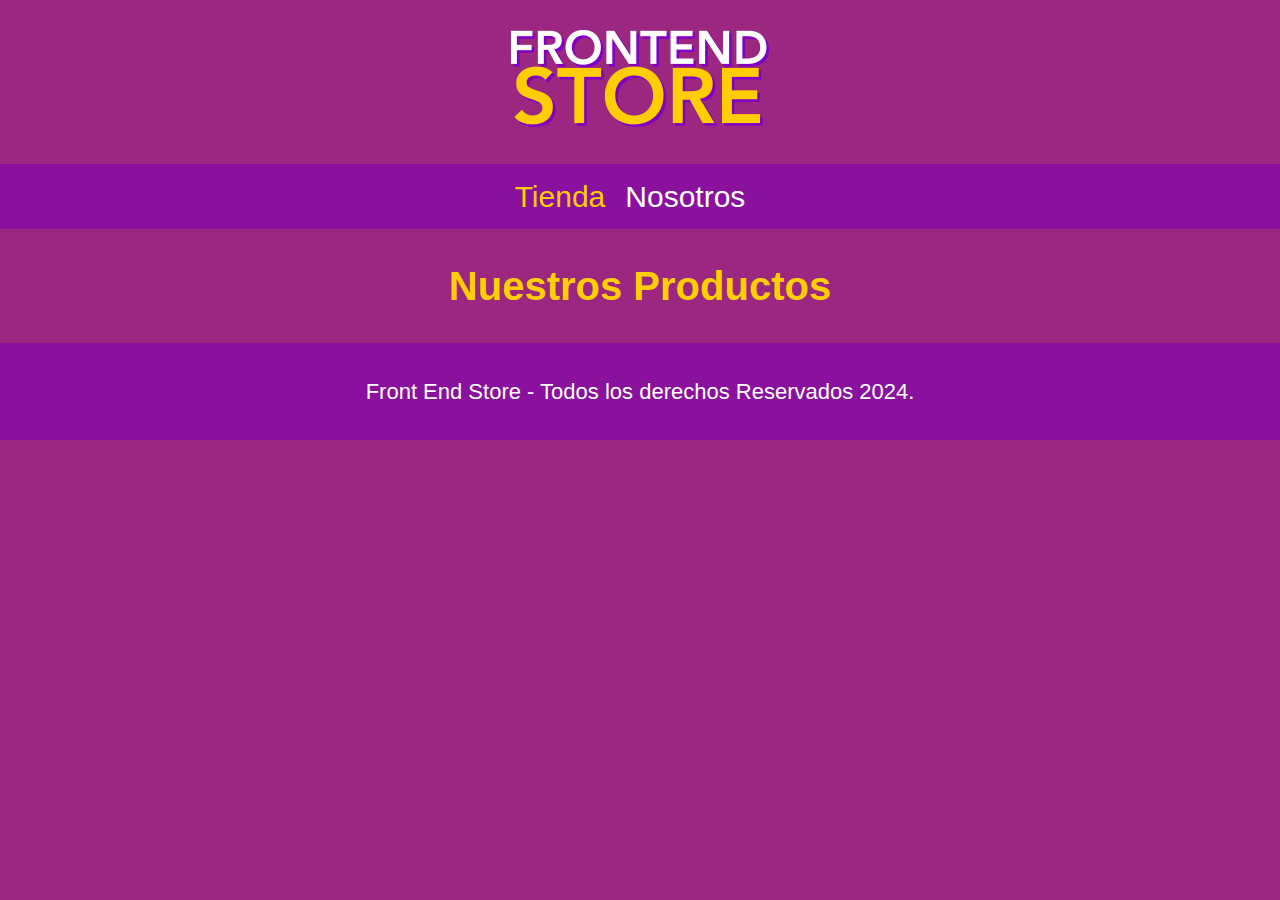
==== index.html @ cd3124ca "creacion proyecto" ====
<!DOCTYPE html>
<html lang="en">
<head>
    <meta charset="UTF-8">
    <meta name="viewport" content="width=device-width, initial-scale=1.0">
    <title>FrontEnd Store</title>
    <link rel="stylesheet" href="css/normalize.css">
    <link href="https: //fonts.googleapis.com/css2?family=Staatliches&display=swap" rel="stylesheet">
    <link rel="stylesheet" href="css/style.css">
</head>
<body>
    <header class="header">
        <a href="index.html">
            <img class="header__logo" src="img/logo.png" alt="LogoTipo" >
        </a>
    </header>
    <nav class="navegacion">
        <a class="navegacion__enlace navegacion__enlace--activo" href="index.html">Tienda</a>
        <a class="navegacion__enlace" href="nosotros.html">Nosotros</a>
    </nav>

    <main class="contenedor">
        <h1>Nuestros Productos</h1>
    </main>

    <footer class="footer">
        <p class="footer__texto">Front End Store - Todos los derechos Reservados 2024.</p>
    </footer>
    
</body>
</html>
---- css/style.css ----
:root {
    --primario: #9c2780;
    --primarioOscuro: #89119d;
    --secundario: #ffce00;
    --secundarioOscuro: rgb(233,287,2);
    --blanco: #fff;
    --negro: #000;

    --fuentePrincipal: "Staatliches", sans-serif;
}

html {
    box-sizing: border-box;
    font-size: 62.5%; /*con este font-size de 62.5 % 1rem queda valiendo 10 pixeles*/
  }
  *, *:before, *:after {
    box-sizing: inherit;
  }

  /** Globales **//*-----------------------------------------------------*/
  body {
    background-color: var(--primario);
    font-size: 1.6rem;
    line-height: 1.5;
  }

  p {/*configuramos los parrafos para que todos se vean iguales*/
    font-size: 1.8rem;
    font-family: Arial, Helvetica, sans-serif;
    color: var(--blanco);
  }
  
  a {
    text-decoration: none;
  }

  img {
    max-width: 100%;
  }

  .contenedor{
    max-width: 120rem;
    margin:0% auto;
  }
  h1, h2, h3 {
    text-align: center;
    color: var(--secundario);
    font-family: var(--fuentePrincipal);
  }

  h1 {
    font-size: 4rem;
  }
  h2 {
    font-size: 3.2rem;
  }
  h3 {
    font-size: 2.4rem;
  }

/** Header **/
.header {
    display: flex;
    justify-content: center;
}
.header__logo {
    margin:3rem 0;
}
/** Footer **/
.footer{
  background-color: var(--primarioOscuro);
  padding: 1rem 0;
  margin-top: 2rem;
}

.footer__texto{
  font-family: var(--fuentePrincipal);
  text-align: center;
  font-size: 2.2rem;
}

/** Navegacion **/

.navegacion {
    background-color: var(--primarioOscuro);
    padding: 1rem 0;
    display: flex;
    justify-content: center;
    /*gap: 2rem; * nueva forma de separacion**/
}
.navegacion__enlace {
    font-family: var(--fuentePrincipal);
    color: var(--blanco);
    font-size: 3rem;
    margin-right: 2rem;
}
.navegacion__enlace--activo,
.navegacion__enlace:hover{
    color: var(--secundario);
}
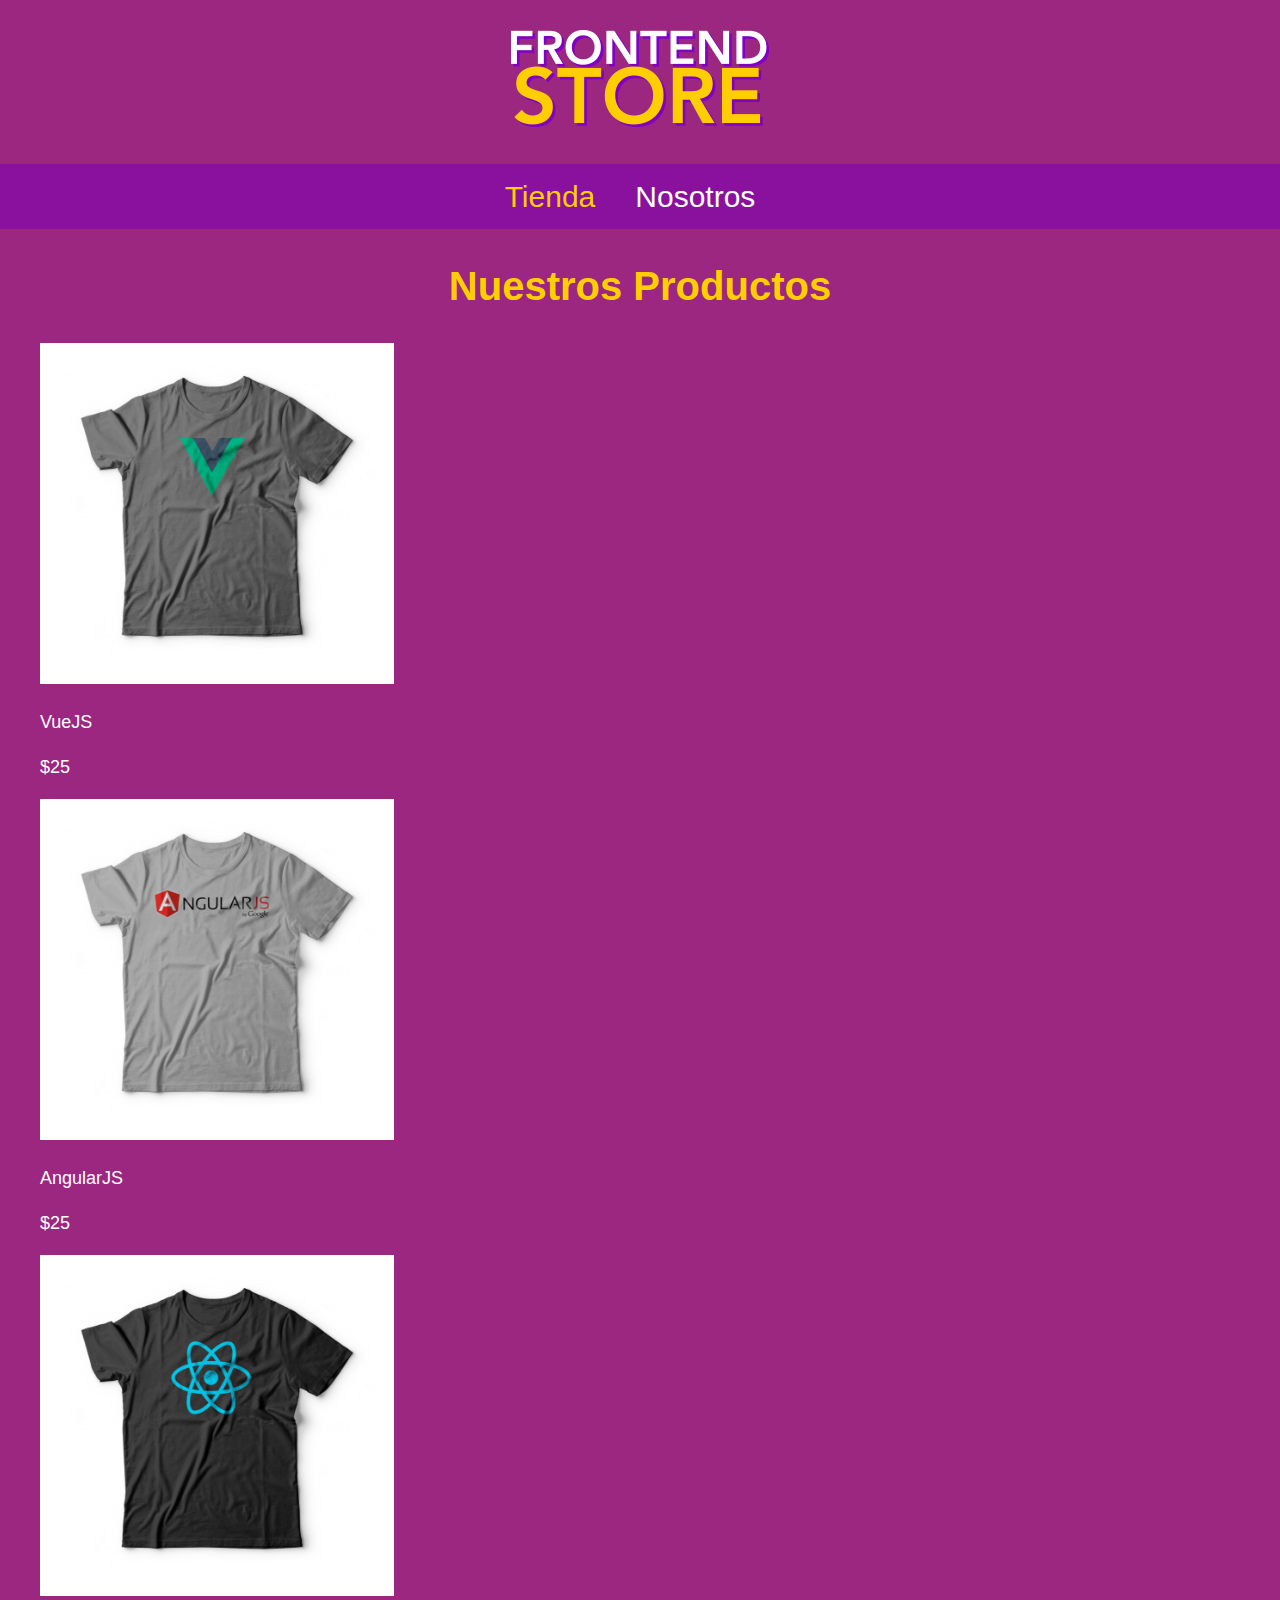
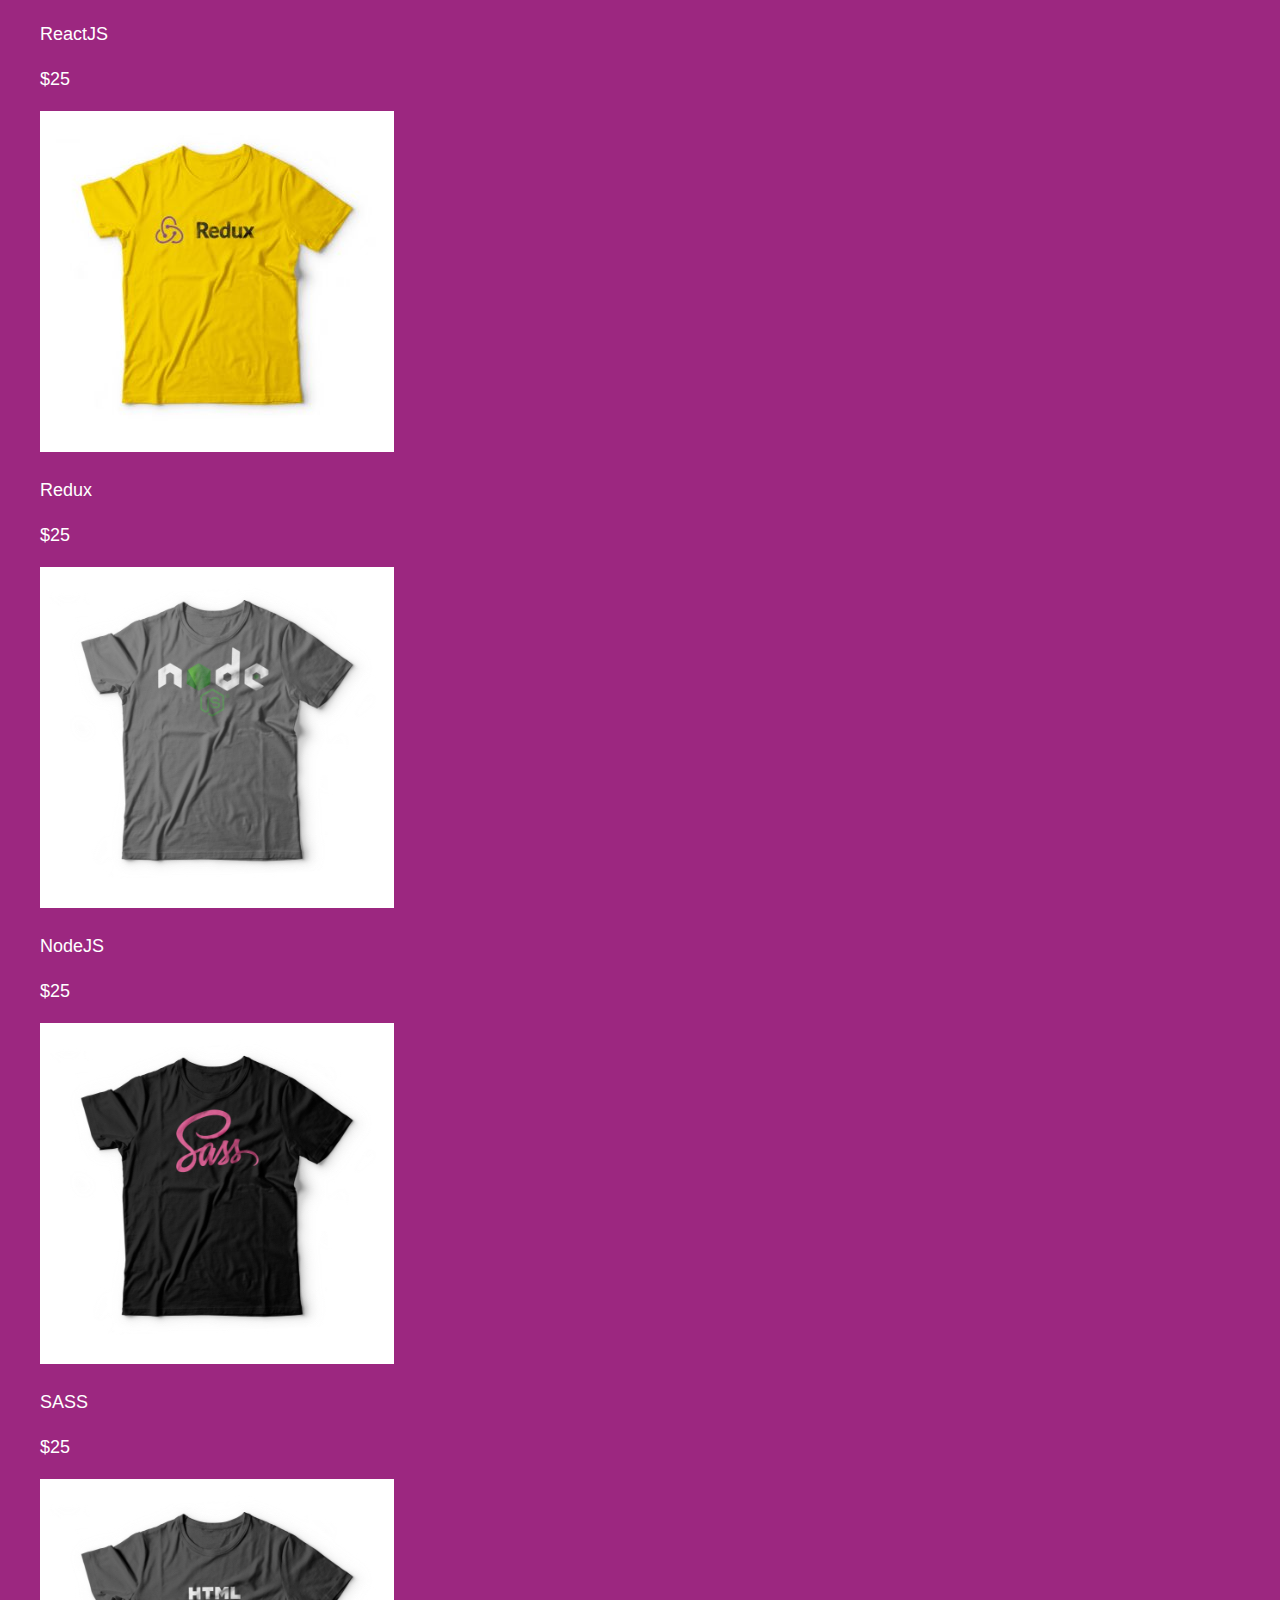
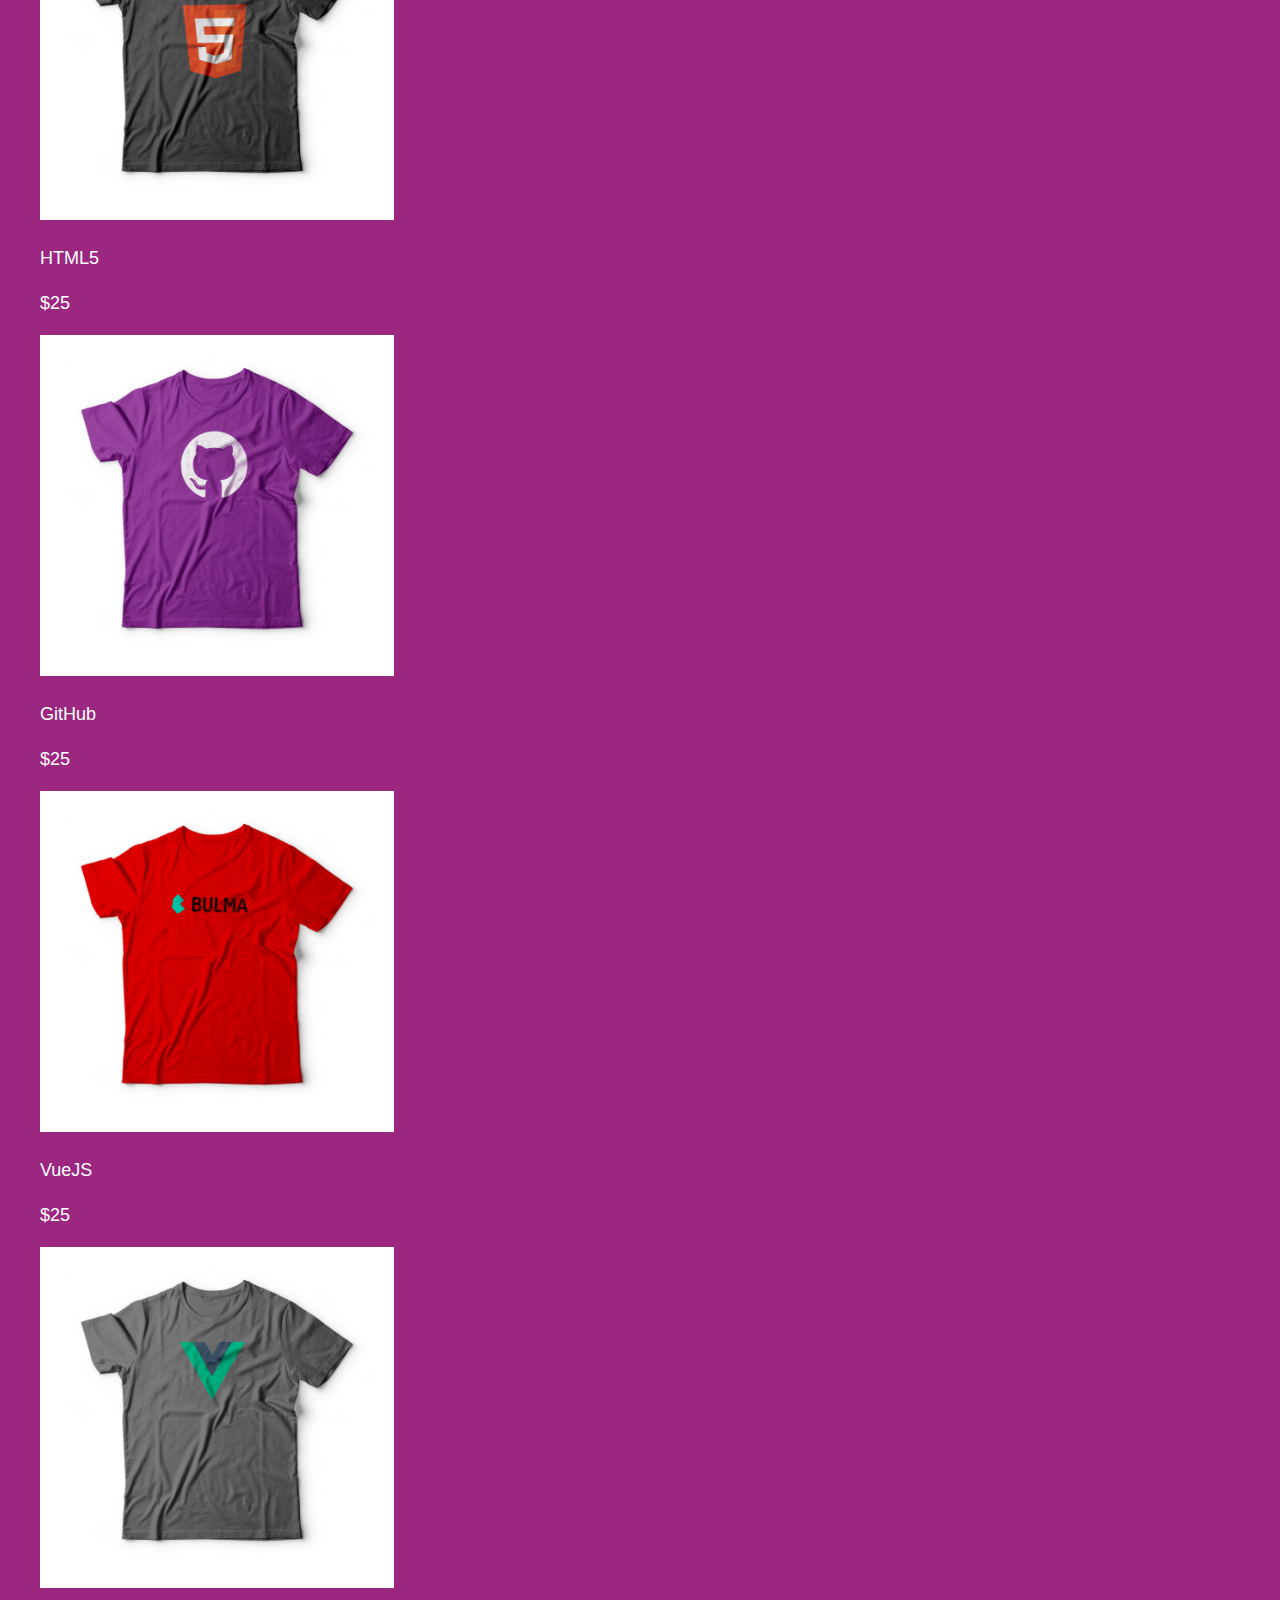
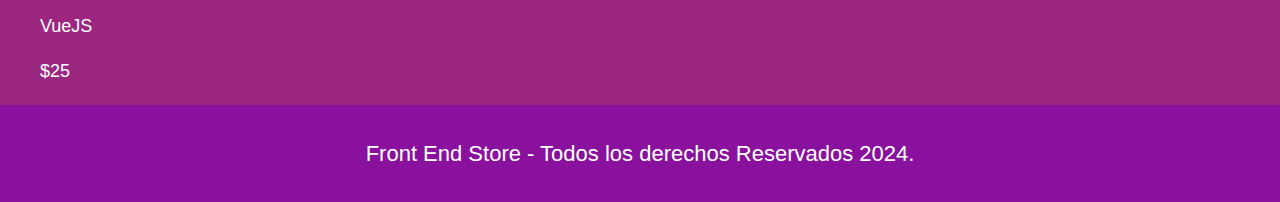
==== commit 5bf755ba: "subir imagenes de producto en html" ====
--- a/index.html
+++ b/index.html
@@ -1,5 +1,6 @@
 <!DOCTYPE html>
 <html lang="en">
+
 <head>
     <meta charset="UTF-8">
     <meta name="viewport" content="width=device-width, initial-scale=1.0">
@@ -8,10 +9,11 @@
     <link href="https: //fonts.googleapis.com/css2?family=Staatliches&display=swap" rel="stylesheet">
     <link rel="stylesheet" href="css/style.css">
 </head>
+
 <body>
     <header class="header">
         <a href="index.html">
-            <img class="header__logo" src="img/logo.png" alt="LogoTipo" >
+            <img class="header__logo" src="img/logo.png" alt="LogoTipo">
         </a>
     </header>
     <nav class="navegacion">
@@ -21,11 +23,105 @@
 
     <main class="contenedor">
         <h1>Nuestros Productos</h1>
+
+        <div class="grid">
+            <div class="producto">
+                <a href="productos.html">
+                    <img class="producto__imagen" src="img/1.jpg" alt="imagen camisa">
+                    <div class="producto__informacion">
+                        <p class="producto__nombre">VueJS</p>
+                        <p class="producto__precio">$25</p>
+                    </div>
+                </a>
+            </div>
+            <div class="producto">
+                <a href="productos.html">
+                    <img class="producto__imagen" src="img/2.jpg" alt="imagen camisa">
+                    <div class="producto__informacion">
+                        <p class="producto__nombre">AngularJS</p>
+                        <p class="producto__precio">$25</p>
+                    </div>
+                </a>
+            </div>
+            <div class="producto">
+                <a href="productos.html">
+                    <img class="producto__imagen" src="img/3.jpg" alt="imagen camisa">
+                    <div class="producto__informacion">
+                        <p class="producto__nombre">ReactJS</p>
+                        <p class="producto__precio">$25</p>
+                    </div>
+                </a>
+            </div>
+            <div class="producto">
+                <a href="productos.html">
+                    <img class="producto__imagen" src="img/4.jpg" alt="imagen camisa">
+                    <div class="producto__informacion">
+                        <p class="producto__nombre">Redux</p>
+                        <p class="producto__precio">$25</p>
+                    </div>
+                </a>
+            </div>
+            <div class="producto">
+                <a href="productos.html">
+                    <img class="producto__imagen" src="img/5.jpg" alt="imagen camisa">
+                    <div class="producto__informacion">
+                    <p class="producto__nombre">NodeJS</p>
+                    <p class="producto__precio">$25</p>
+                </div>
+            </a>
+            </div>
+            <div class="producto">
+                <a href="productos.html">
+                    <img class="producto__imagen" src="img/6.jpg" alt="imagen camisa">
+                    <div class="producto__informacion">
+                    <p class="producto__nombre">SASS</p>
+                    <p class="producto__precio">$25</p>
+                </div>
+            </a>
+            </div>
+            <div class="producto">
+                <a href="productos.html">
+                    <img class="producto__imagen" src="img/7.jpg" alt="imagen camisa">
+                    <div class="producto__informacion">
+                    <p class="producto__nombre">HTML5</p>
+                    <p class="producto__precio">$25</p>
+                </div>
+            </a>
+            </div>
+            <div class="producto">
+                <a href="productos.html">
+                    <img class="producto__imagen" src="img/8.jpg" alt="imagen camisa">
+                    <div class="producto__informacion">
+                    <p class="producto__nombre">GitHub</p>
+                    <p class="producto__precio">$25</p>
+                </div>
+            </a>
+            </div>
+            <div class="producto">
+                <a href="productos.html">
+                    <img class="producto__imagen" src="img/9.jpg" alt="imagen camisa">
+                    <div class="producto__informacion">
+                    <p class="producto__nombre">VueJS</p>
+                    <p class="producto__precio">$25</p>
+                </div>
+            </a>
+            </div>
+            <div class="producto">
+                <a href="productos.html">
+                    <img class="producto__imagen" src="img/1.jpg" alt="imagen camisa">
+                    <div class="producto__informacion">
+                    <p class="producto__nombre">VueJS</p>
+                    <p class="producto__precio">$25</p>
+                </div>
+            </a>
+            </div>
+        </div>
     </main>
 
     <footer class="footer">
         <p class="footer__texto">Front End Store - Todos los derechos Reservados 2024.</p>
     </footer>
-    
+
 </body>
+
 </html>--- a/css/style.css
+++ b/css/style.css
@@ -86,7 +86,7 @@
     padding: 1rem 0;
     display: flex;
     justify-content: center;
-    /*gap: 2rem; * nueva forma de separacion**/
+    gap: 2rem;/* nueva forma de separacion**/
 }
 .navegacion__enlace {
     font-family: var(--fuentePrincipal);
@@ -99,4 +99,11 @@
     color: var(--secundario);
 }
 
+/** Productos **/
+.producto {}
+.producto__imagen{}
+.producto__informacion{}
+.producto__nombre{}
+.producto__precio{}
 
+
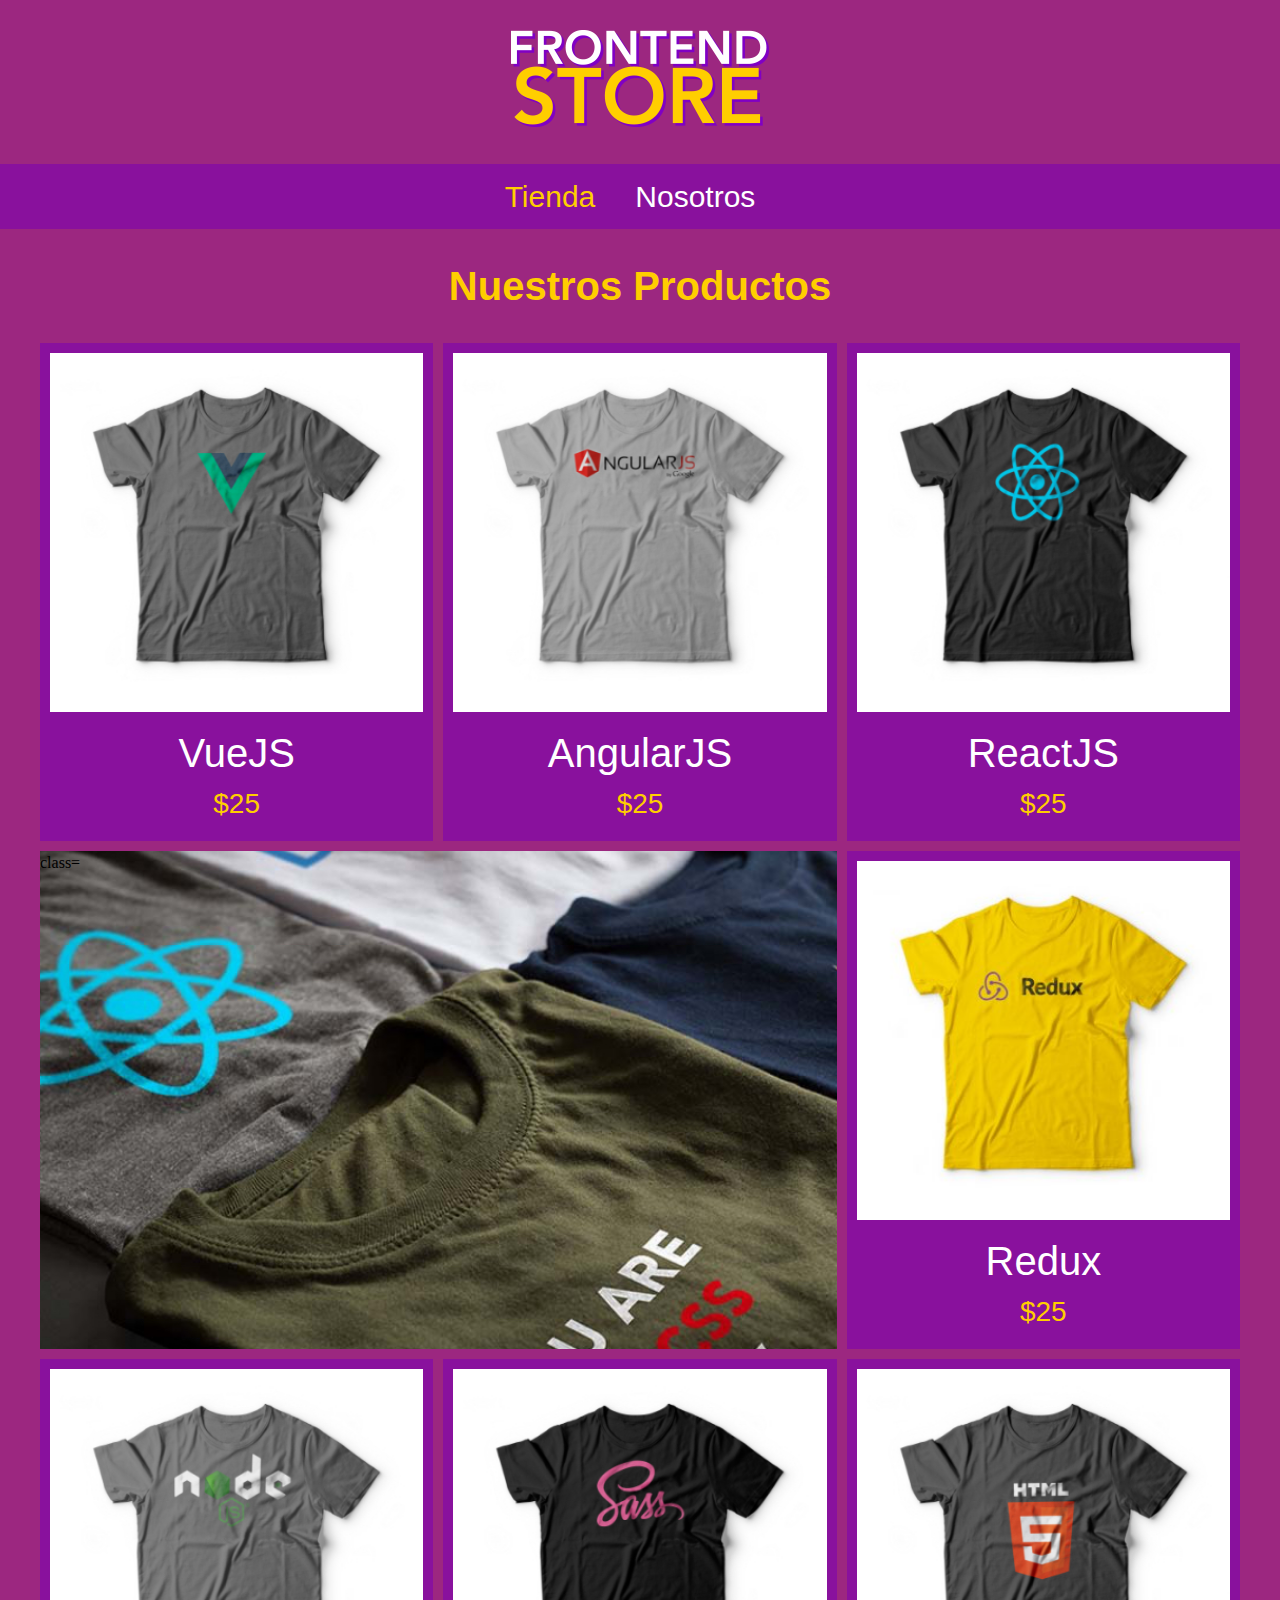
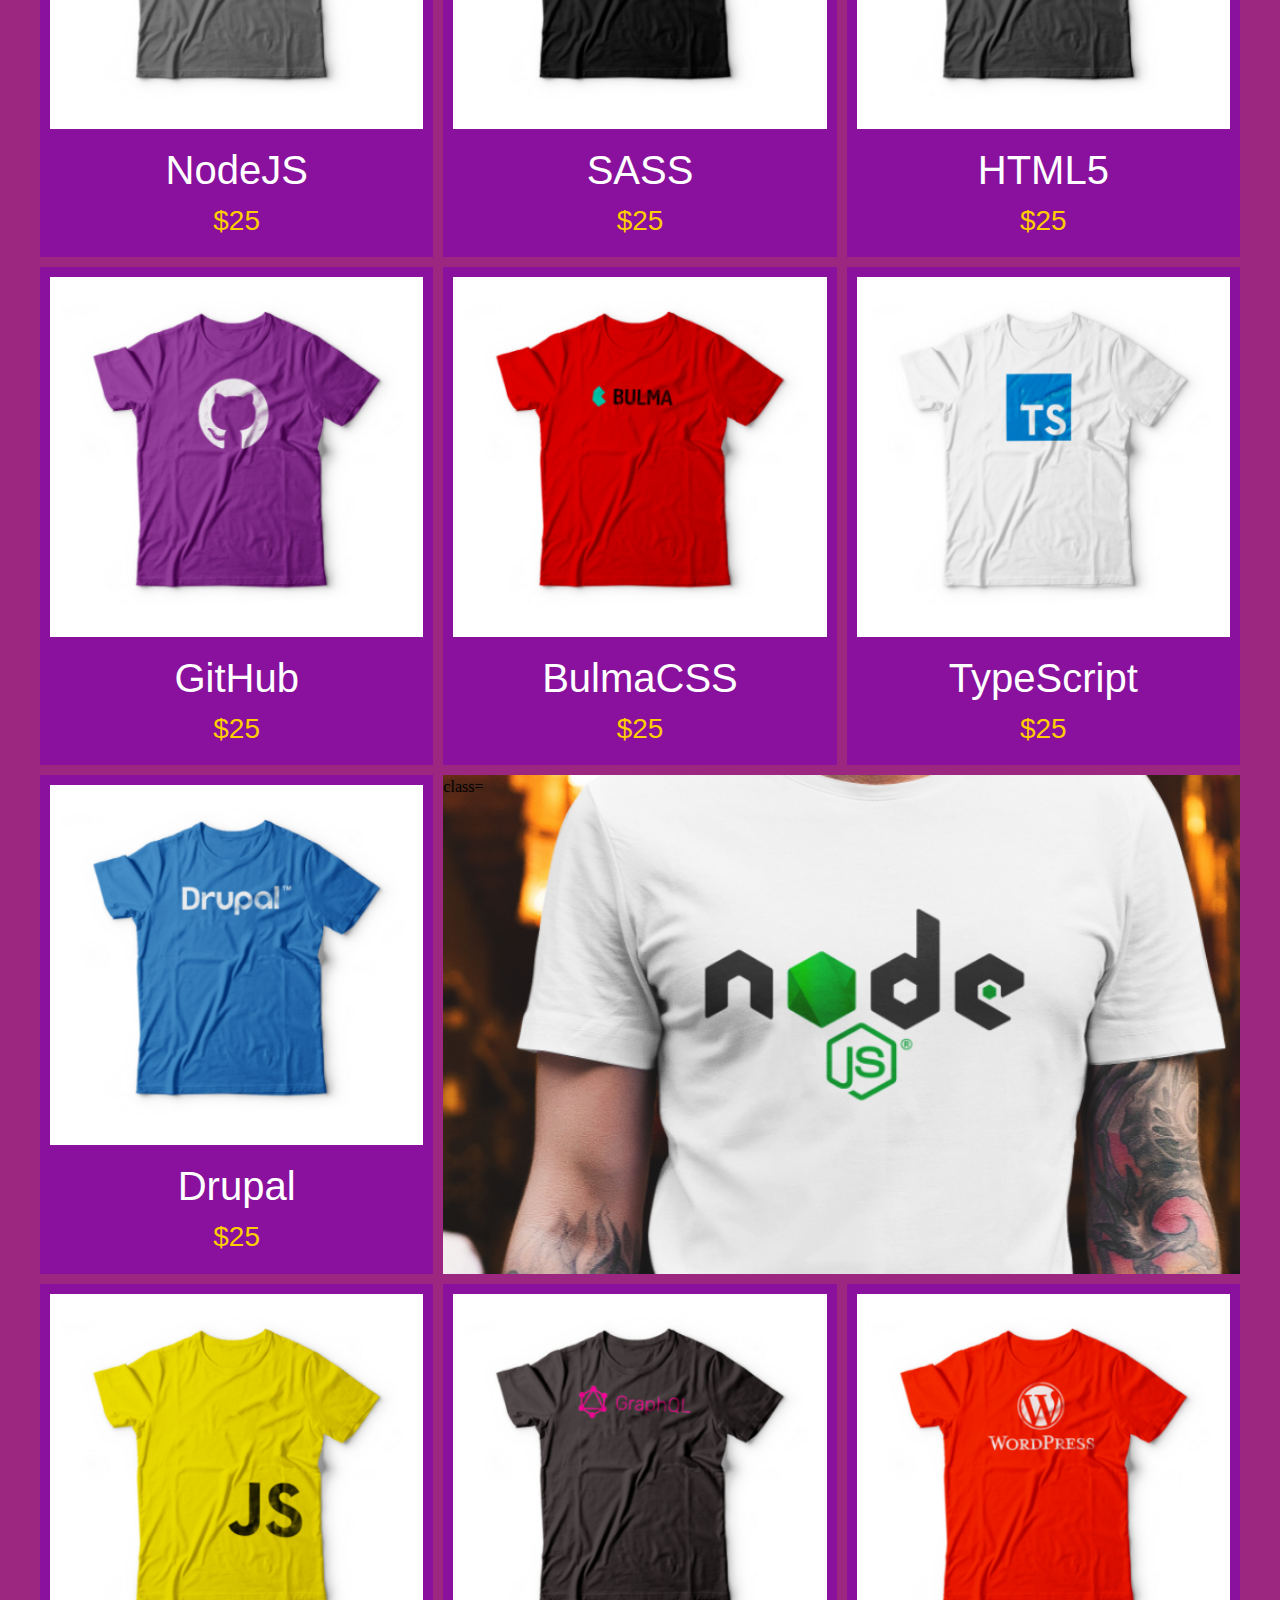
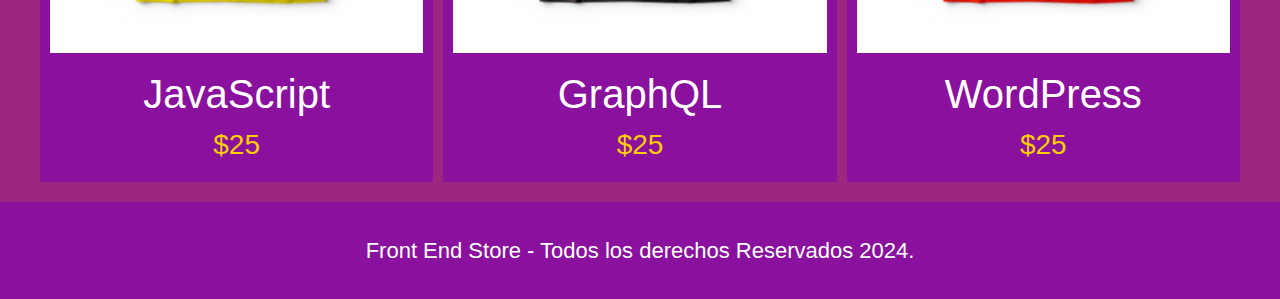
==== commit 18857202: "proyecto terminado" ====
--- a/index.html
+++ b/index.html
@@ -101,23 +101,62 @@
                 <a href="productos.html">
                     <img class="producto__imagen" src="img/9.jpg" alt="imagen camisa">
                     <div class="producto__informacion">
-                    <p class="producto__nombre">VueJS</p>
+                    <p class="producto__nombre">BulmaCSS</p>
                     <p class="producto__precio">$25</p>
                 </div>
             </a>
             </div>
             <div class="producto">
                 <a href="productos.html">
-                    <img class="producto__imagen" src="img/1.jpg" alt="imagen camisa">
+                    <img class="producto__imagen" src="img/10.jpg" alt="imagen camisa">
                     <div class="producto__informacion">
-                    <p class="producto__nombre">VueJS</p>
+                    <p class="producto__nombre">TypeScript</p>
                     <p class="producto__precio">$25</p>
                 </div>
             </a>
             </div>
+            <div class="producto">
+                <a href="productos.html">
+                    <img class="producto__imagen" src="img/11.jpg" alt="imagen camisa">
+                    <div class="producto__informacion">
+                    <p class="producto__nombre">Drupal</p>
+                    <p class="producto__precio">$25</p>
+                </div>
+            </a>
+            </div>
+            <div class="producto">
+                <a href="productos.html">
+                    <img class="producto__imagen" src="img/12.jpg" alt="imagen camisa">
+                    <div class="producto__informacion">
+                    <p class="producto__nombre">JavaScript</p>
+                    <p class="producto__precio">$25</p>
+                </div>
+            </a>
+            </div>
+            <div class="producto">
+                <a href="productos.html">
+                    <img class="producto__imagen" src="img/13.jpg" alt="imagen camisa">
+                    <div class="producto__informacion">
+                    <p class="producto__nombre">GraphQL</p>
+                    <p class="producto__precio">$25</p>
+                </div>
+            </a>
+            </div>
+            <div class="producto">
+                <a href="productos.html">
+                    <img class="producto__imagen" src="img/14.jpg" alt="imagen camisa">
+                    <div class="producto__informacion">
+                    <p class="producto__nombre">WordPress</p>
+                    <p class="producto__precio">$25</p>
+                </div>
+            </a>
+            </div>
+
+            <div class="grafico grafico--camisas">class=</div>
+            <div class="grafico grafico--node">class=</div>
         </div>
     </main>
-
+   
     <footer class="footer">
         <p class="footer__texto">Front End Store - Todos los derechos Reservados 2024.</p>
     </footer>
--- a/css/style.css
+++ b/css/style.css
@@ -35,7 +35,7 @@
   }
 
   img {
-    max-width: 100%;
+    width: 100%;
   }
 
   .contenedor{
@@ -99,11 +99,137 @@
     color: var(--secundario);
 }
 
+/** Grid **/
+.grid{
+  display: grid;
+  grid-template-columns: repeat(2, 1fr);
+  gap: 1rem;  
+}
+@media (min-width: 768px){
+  .grid{
+    grid-template-columns: repeat(3, 1fr); 
+  }
+}
+
 /** Productos **/
-.producto {}
-.producto__imagen{}
-.producto__informacion{}
-.producto__nombre{}
-.producto__precio{}
-
-
+.producto {
+  background-color: var(--primarioOscuro);
+  padding: 1rem;
+}
+
+
+
+.producto__nombre{
+  font-size: 4rem;
+}
+.producto__precio{
+  font-size: 2.8rem;
+  color: var(--secundario);
+}
+
+.producto__nombre,
+.producto__precio{
+  font-family: var(--fuentePrincipal);
+  margin: 1rem 0;
+  text-align: center;
+  line-height: 1.2;
+}
+.grafico{
+  min-height: 30rem;
+  background-repeat: no-repeat;
+  background-size: cover;
+  grid-column: 1/3;
+}
+.grafico--camisas{
+  grid-row: 2/3;  
+  background-image: url(../img/grafico1.jpg);
+}
+.grafico--node{
+  grid-row: 8/9;  
+  background-image: url(../img/grafico2.jpg);
+}
+
+@media(min-width: 768px){
+  .grafico--node{
+    grid-row: 5/6;
+    grid-column: 2/4;
+  }
+}
+
+/** Nosotros **/
+
+.nosotros{
+  display: grid;
+  grid-template-rows: repeat(2, auto);
+}
+@media(min-width: 768px){/** el media queri sirve para cuando la pantalla este por debajo de 768px ya no tome 2 filas sino que tome 2 columnas  **/
+  .nosotros{
+    grid-template-columns: repeat(2, 1fr);
+    column-gap: 2rem;
+  }
+}
+.nosotros__imagen{
+  grid-row: 1/2; /** posiciona la imagen en el principio o ensima del texto **/
+ 
+}
+@media(min-width: 768px){
+  .nosotros__imagen{
+    grid-column: 2/3;
+  }
+}
+
+/** bloques **/
+
+.bloques{
+  display: grid;
+  grid-template-columns: repeat(2, 1fr);
+}
+@media(min-width: 768px){
+  .bloques{
+    grid-template-columns: repeat(4, 1fr);
+  }
+}
+.bloque{
+  text-align: center;
+}
+
+/** Pagina del Producto **/
+
+@media(min-width: 768px){
+  .camisa{
+    display: grid;
+    grid-template-columns: repeat(2, 1fr);
+    column-gap: 2rem;
+  }
+}
+
+.formulario{
+  display: grid;
+  grid-template-columns: repeat(2, 1fr);
+  gap: 2rem;
+
+}
+.formulario__campo{
+  border-color: var(--primarioOscuro);
+  border-width: 1rem;
+  border-style: solid;
+  background-color: transparent;
+  color: var(--blanco);
+  font-size: 2rem;
+  font-family: Arial, Helvetica, sans-serif;
+  padding: 1rem;
+}
+.formulario__submit{
+  background-color: var(--secundario);
+  border: none;
+  font-size: 2rem;
+  font-family: var(--fuentePrincipal);
+  padding: 2rem;
+  transition: background-color.3s case;
+  grid-column: 1/3;
+ 
+}
+.formulario__submit:hover{
+  cursor: pointer;
+  background-color: var(--secundarioOscuro);
+}